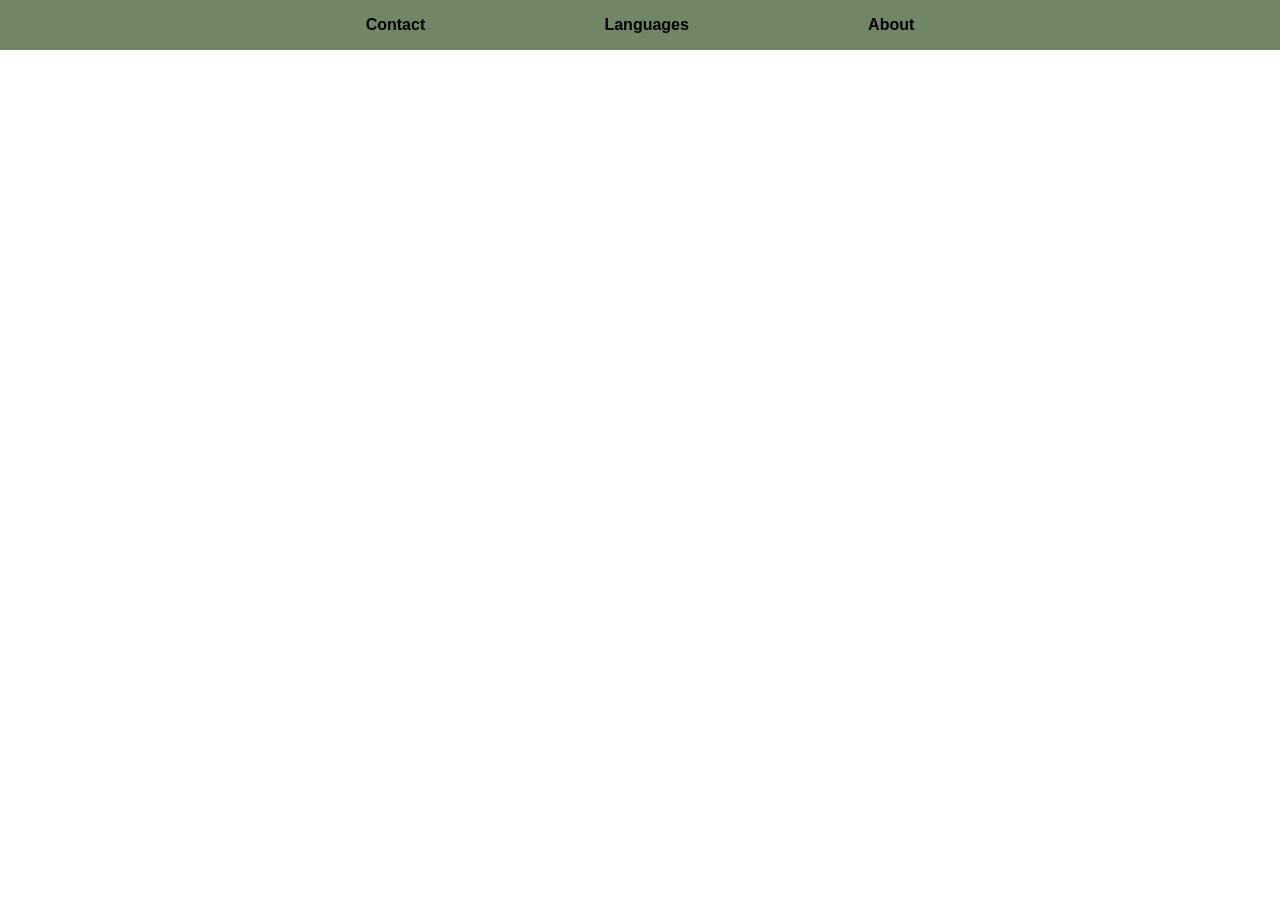
==== index.html @ e8eabbef "[Fix] index.html" ====
<!DOCTYPE html>
<html lang="en">
<head>
    <meta charset="UTF-8">
    <meta name="viewport" content="width=device-width, initial-scale=1.0">
    <link rel="stylesheet" href="./src/css/libraries/langpalettes/langpalettes.css">
    <link rel="stylesheet" href="./src/css/libraries/fastdecor/fastdecor.css">
    <link rel="stylesheet" href="./src/css/standard.css">
    <title>Lang XSNG</title>
</head>
<body>
    <header class=" green c1">
        <nav style="display: flex;" class="center">
            <p class="offset h7 roboto"><a href="#"><b>Contact</b></a></p>
            <p class="offset h7 roboto"><a href="./html/general/languages.html"><b>Languages</b></a></p>
            <p class="offset h7 roboto"><a href="#"><b>About</b></a></p>
        </nav>
    </header>
</body>
</html>
---- src/css/libraries/langpalettes/langpalettes.css ----
/*GREEN BACKGROUND COLOR*/
.green.c0{
    background-color: #677761;
}
.green.c1{
    background-color: #718667;
}
.green.c2{
    background-color: #7B956D;
}
.green.c3{
    background-color: #84A472;
}
.green.c4{
    background-color: #8EB478;
}
.green.c5{
    background-color: #98C37D;
}
.green.c6{
    background-color: #A2D283;
}
.green.c7{
    background-color: #ABE188;
}
/*GREEN TEXT COLOR*/
.text-green.c0{
    color: #677761;
}
.text-green.c1{
    color: #718667;
}
.text-green.c2{
    color: #7B956D;
} 
.text-green.c3{
    color: #84A472;
}
.text-green.c4{
    color: #8EB478;
}
.text-green.c5{
    color: #98C37D;
}
.text-green.c6{
    color: #A2D283;
}
.text-green.c7{
    color: #ABE188;
}
/*RED BACKGROUND COLOR*/
.red.c0{
    background-color: #5E0013;
}
.red.c1{
    background-color: #6B0117;
}
.red.c2{
    background-color: #78021A;
}
.red.c3{
    background-color: #920320;
}
.red.c4{
    background-color: #AE0325;
}
.red.c5{
    background-color: #C9022A;
}
.red.c6{
    background-color: #E4012F;
}
.red.c7{
    background-color: #FF0033;
}
/*RED TEXT COLOR*/
.text-red.c0{
    color: #5E0013;
}
.text-red.c1{
    color: #6B0117;
}
.text-red.c2{
    color: #78021A;
}
.text-red.c3{
    color: #920320;
}
.text-red.c4{
    color: #AE0325;
}
.text-red.c5{
    color: #C9022A;
}
.text-red.c6{
    color: #E4012F;
}
.text-red.c7{
    color: #FF0033;
}
---- src/css/libraries/fastdecor/fastdecor.css ----
.center{
    width: fit-content;
    margin-left: auto;
    margin-right: auto;
}
/*VERTICAL OFFSET*/
.offset.v1{
    margin-left: 1vw;
    margin-right: 1vw;
}
.offset.v2{
    margin-left: 2vw;
    margin-right: 2vw;
}
.offset.v3{
    margin-left: 3vw;
    margin-right: 3vw;
}
.offset.v4{
    margin-left: 4vw;
    margin-right: 4vw;
}
.offset.v5{
    margin-left: 5vw;
    margin-right: 5vw;
}
.offset.v6{
    margin-left: 6vw;
    margin-right: 6vw;
}
.offset.v7{
    margin-left: 7vw;
    margin-right: 7vw;
}
.offset.v8{
    margin-left: 8vw;
    margin-right: 8vw;
}
.offset.v9{
    margin-left: 9vw;
    margin-right: 9vw;
}
.offset.v10{
    margin-left: 10vw;
    margin-right: 10vw;
}
/*HORIZONTAL OFFSET*/
.offset.h1{
    margin-left: 1vw;
    margin-right: 1vw;
}
.offset.h2{
    margin-left: 2vw;
    margin-right: 2vw;
}
.offset.h3{
    margin-left: 3vw;
    margin-right: 3vw;
}
.offset.h4{
    margin-left: 4vw;
    margin-right: 4vw;
}
.offset.h5{
    margin-left: 5vw;
    margin-right: 5vw;
}
.offset.h6{
    margin-left: 6vw;
    margin-right: 6vw;
}
.offset.h7{
    margin-left: 7vw;
    margin-right: 7vw;
}
.offset.h8{
    margin-left: 8vw;
    margin-right: 8vw;
}
.offset.h9{
    margin-left: 9vw;
    margin-right: 9vw;
}
.offset.h10{
    margin-left: 10vw;
    margin-right: 10vw;
}

/*.clickable:hover{
    
}*/
---- src/css/standard.css ----
body{
    margin: 0;
}

a{
    text-decoration: none;
    color: #000;
}

a.roboto, h4.roboto, h5.roboto, h6.roboto, p.roboto, i.roboto, td.roboto{
    font-family: "DM Sans", sans-serif;
    font-optical-sizing: auto;
    font-weight: 300;
}

h1.roboto, h2.roboto, h3.roboto {
    font-family: "DM Sans", sans-serif;
    font-optical-sizing: auto;
    font-weight: 500;
}

b.roboto{
    font-family: "DM Sans", sans-serif;
    font-optical-sizing: auto;
    font-weight: 700;
}
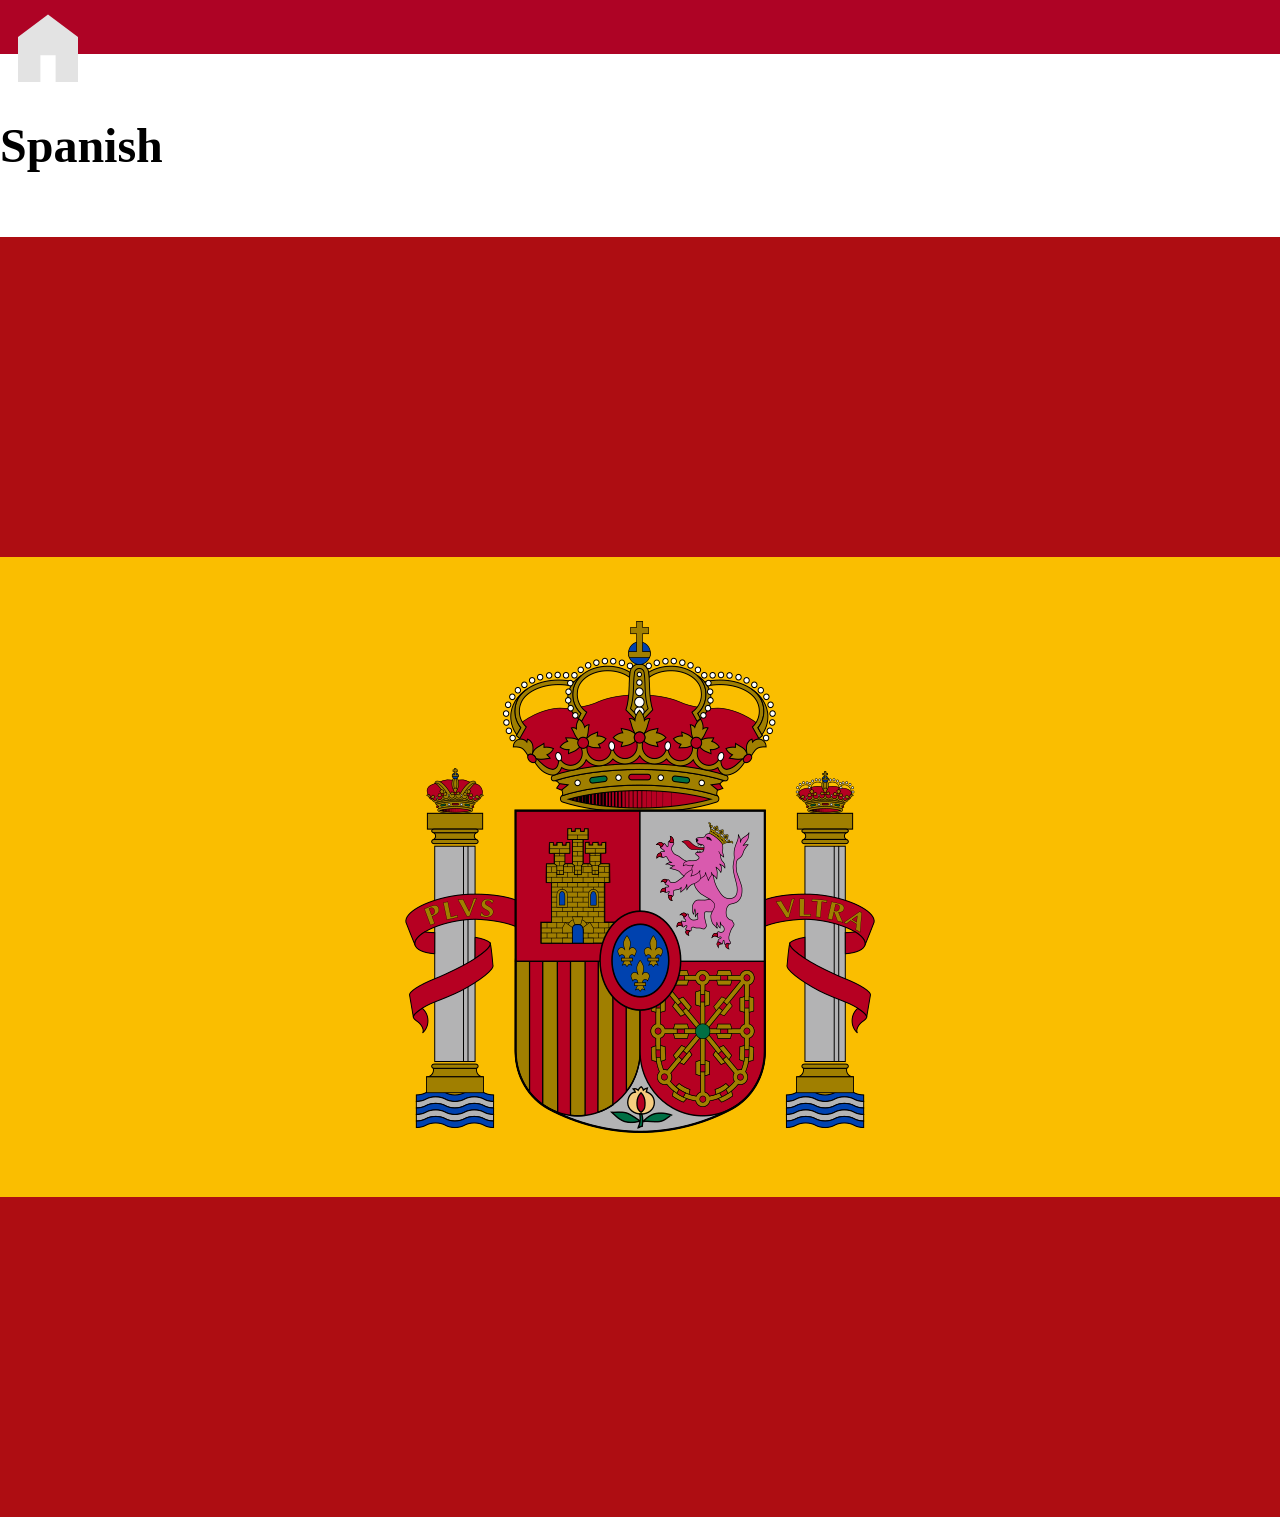
==== commit e1d1cf71: "0.1.0" ====
--- a/index.html
+++ b/index.html
@@ -3,18 +3,24 @@
 <head>
     <meta charset="UTF-8">
     <meta name="viewport" content="width=device-width, initial-scale=1.0">
-    <link rel="stylesheet" href="./src/css/libraries/langpalettes/langpalettes.css">
-    <link rel="stylesheet" href="./src/css/libraries/fastdecor/fastdecor.css">
-    <link rel="stylesheet" href="./src/css/standard.css">
+    <link rel="stylesheet" href="./src/styles/libraries/langpalettes/langpalettes.css">
+    <link rel="stylesheet" href="./src/styles/libraries/fastdecor/fastdecor.css">
+    <link rel="stylesheet" href="./src/styles/standard.css">
+    <link rel="stylesheet" href="/src/styles/index.css">
     <title>Lang XSNG</title>
 </head>
 <body>
-    <header class=" green c1">
-        <nav style="display: flex;" class="center">
-            <p class="offset h7 roboto"><a href="#"><b>Contact</b></a></p>
-            <p class="offset h7 roboto"><a href="./html/general/languages.html"><b>Languages</b></a></p>
-            <p class="offset h7 roboto"><a href="#"><b>About</b></a></p>
+    <header style="height: 6vh" class="red c4">
+        <nav class="center">
+            <img class="unselectable" onclick="GoHome()" width="96px" src="assets/images/icons/home_icon.svg" alt="Home">
         </nav>
     </header>
+    <main>
+        <div id="feed">
+
+        </div>
+    </main>
+
+    <script src="./assets/scripts/feed.js"></script>
 </body>
 </html>
--- a/src/styles/libraries/langpalettes/langpalettes.css
+++ b/src/styles/libraries/langpalettes/langpalettes.css
@@ -0,0 +1,100 @@
+/*GREEN BACKGROUND COLOR*/
+.green.c0{
+    background-color: #677761;
+}
+.green.c1{
+    background-color: #718667;
+}
+.green.c2{
+    background-color: #7B956D;
+}
+.green.c3{
+    background-color: #84A472;
+}
+.green.c4{
+    background-color: #8EB478;
+}
+.green.c5{
+    background-color: #98C37D;
+}
+.green.c6{
+    background-color: #A2D283;
+}
+.green.c7{
+    background-color: #ABE188;
+}
+/*GREEN TEXT COLOR*/
+.text-green.c0{
+    color: #677761;
+}
+.text-green.c1{
+    color: #718667;
+}
+.text-green.c2{
+    color: #7B956D;
+} 
+.text-green.c3{
+    color: #84A472;
+}
+.text-green.c4{
+    color: #8EB478;
+}
+.text-green.c5{
+    color: #98C37D;
+}
+.text-green.c6{
+    color: #A2D283;
+}
+.text-green.c7{
+    color: #ABE188;
+}
+/*RED BACKGROUND COLOR*/
+.red.c0{
+    background-color: #5E0013;
+}
+.red.c1{
+    background-color: #6B0117;
+}
+.red.c2{
+    background-color: #78021A;
+}
+.red.c3{
+    background-color: #920320;
+}
+.red.c4{
+    background-color: #AE0325;
+}
+.red.c5{
+    background-color: #C9022A;
+}
+.red.c6{
+    background-color: #E4012F;
+}
+.red.c7{
+    background-color: #FF0033;
+}
+/*RED TEXT COLOR*/
+.text-red.c0{
+    color: #5E0013;
+}
+.text-red.c1{
+    color: #6B0117;
+}
+.text-red.c2{
+    color: #78021A;
+}
+.text-red.c3{
+    color: #920320;
+}
+.text-red.c4{
+    color: #AE0325;
+}
+.text-red.c5{
+    color: #C9022A;
+}
+.text-red.c6{
+    color: #E4012F;
+}
+.text-red.c7{
+    color: #FF0033;
+}
--- a/src/styles/libraries/fastdecor/fastdecor.css
+++ b/src/styles/libraries/fastdecor/fastdecor.css
@@ -0,0 +1,100 @@
+@media only screen and (max-width: 720px)
+{
+    .center{
+        display: flex;
+        justify-content: center;
+        align-items: center;
+        margin: 0;
+    }
+    /*VERTICAL OFFSET*/
+    .offset.v1{
+        margin-left: 1vw;
+        margin-right: 1vw;
+    }
+    .offset.v2{
+        margin-left: 2vw;
+        margin-right: 2vw;
+    }
+    .offset.v3{
+        margin-left: 3vw;
+        margin-right: 3vw;
+    }
+    .offset.v4{
+        margin-left: 4vw;
+        margin-right: 4vw;
+    }
+    .offset.v5{
+        margin-left: 5vw;
+        margin-right: 5vw;
+    }
+    .offset.v6{
+        margin-left: 6vw;
+        margin-right: 6vw;
+    }
+    .offset.v7{
+        margin-left: 7vw;
+        margin-right: 7vw;
+    }
+    .offset.v8{
+        margin-left: 8vw;
+        margin-right: 8vw;
+    }
+    .offset.v9{
+        margin-left: 9vw;
+        margin-right: 9vw;
+    }
+    .offset.v10{
+        margin-left: 10vw;
+        margin-right: 10vw;
+    }
+    /*HORIZONTAL OFFSET*/
+    .offset.h1{
+        margin-left: 1vw;
+        margin-right: 1vw;
+    }
+    .offset.h2{
+        margin-left: 2vw;
+        margin-right: 2vw;
+    }
+    .offset.h3{
+        margin-left: 3vw;
+        margin-right: 3vw;
+    }
+    .offset.h4{
+        margin-left: 4vw;
+        margin-right: 4vw;
+    }
+    .offset.h5{
+        margin-left: 5vw;
+        margin-right: 5vw;
+    }
+    .offset.h6{
+        margin-left: 6vw;
+        margin-right: 6vw;
+    }
+    .offset.h7{
+        margin-left: 7vw;
+        margin-right: 7vw;
+    }
+    .offset.h8{
+        margin-left: 8vw;
+        margin-right: 8vw;
+    }
+    .offset.h9{
+        margin-left: 9vw;
+        margin-right: 9vw;
+    }
+    .offset.h10{
+        margin-left: 10vw;
+        margin-right: 10vw;
+    }
+}
+
+.unselectable {
+    -webkit-user-select: none;
+    -webkit-touch-callout: none;
+    -moz-user-select: none;
+    -ms-user-select: none;
+    user-select: none;
+    color: #cc0000;
+}
--- a/src/styles/standard.css
+++ b/src/styles/standard.css
@@ -0,0 +1,39 @@
+body{
+    margin: 0;
+}
+
+a{
+    text-decoration: none;
+    color: #000;
+}
+
+a.roboto, h4.roboto, h5.roboto, h6.roboto, p.roboto, i.roboto, td.roboto, li.roboto{
+    font-family: "DM Sans", sans-serif;
+    font-optical-sizing: auto;
+    font-weight: 300;
+}
+
+h1.roboto, h2.roboto, h3.roboto {
+    font-family: "DM Sans", sans-serif;
+    font-optical-sizing: auto;
+    font-weight: 500;
+}
+
+b.roboto{
+    font-family: "DM Sans", sans-serif;
+    font-optical-sizing: auto;
+    font-weight: 700;
+}
+
+h1{
+    font-size: 96px;
+}
+h2{
+    font-size: 72px;
+}
+h3{
+    font-size: 56px;
+}
+h4{
+    font-size: 48px;
+}
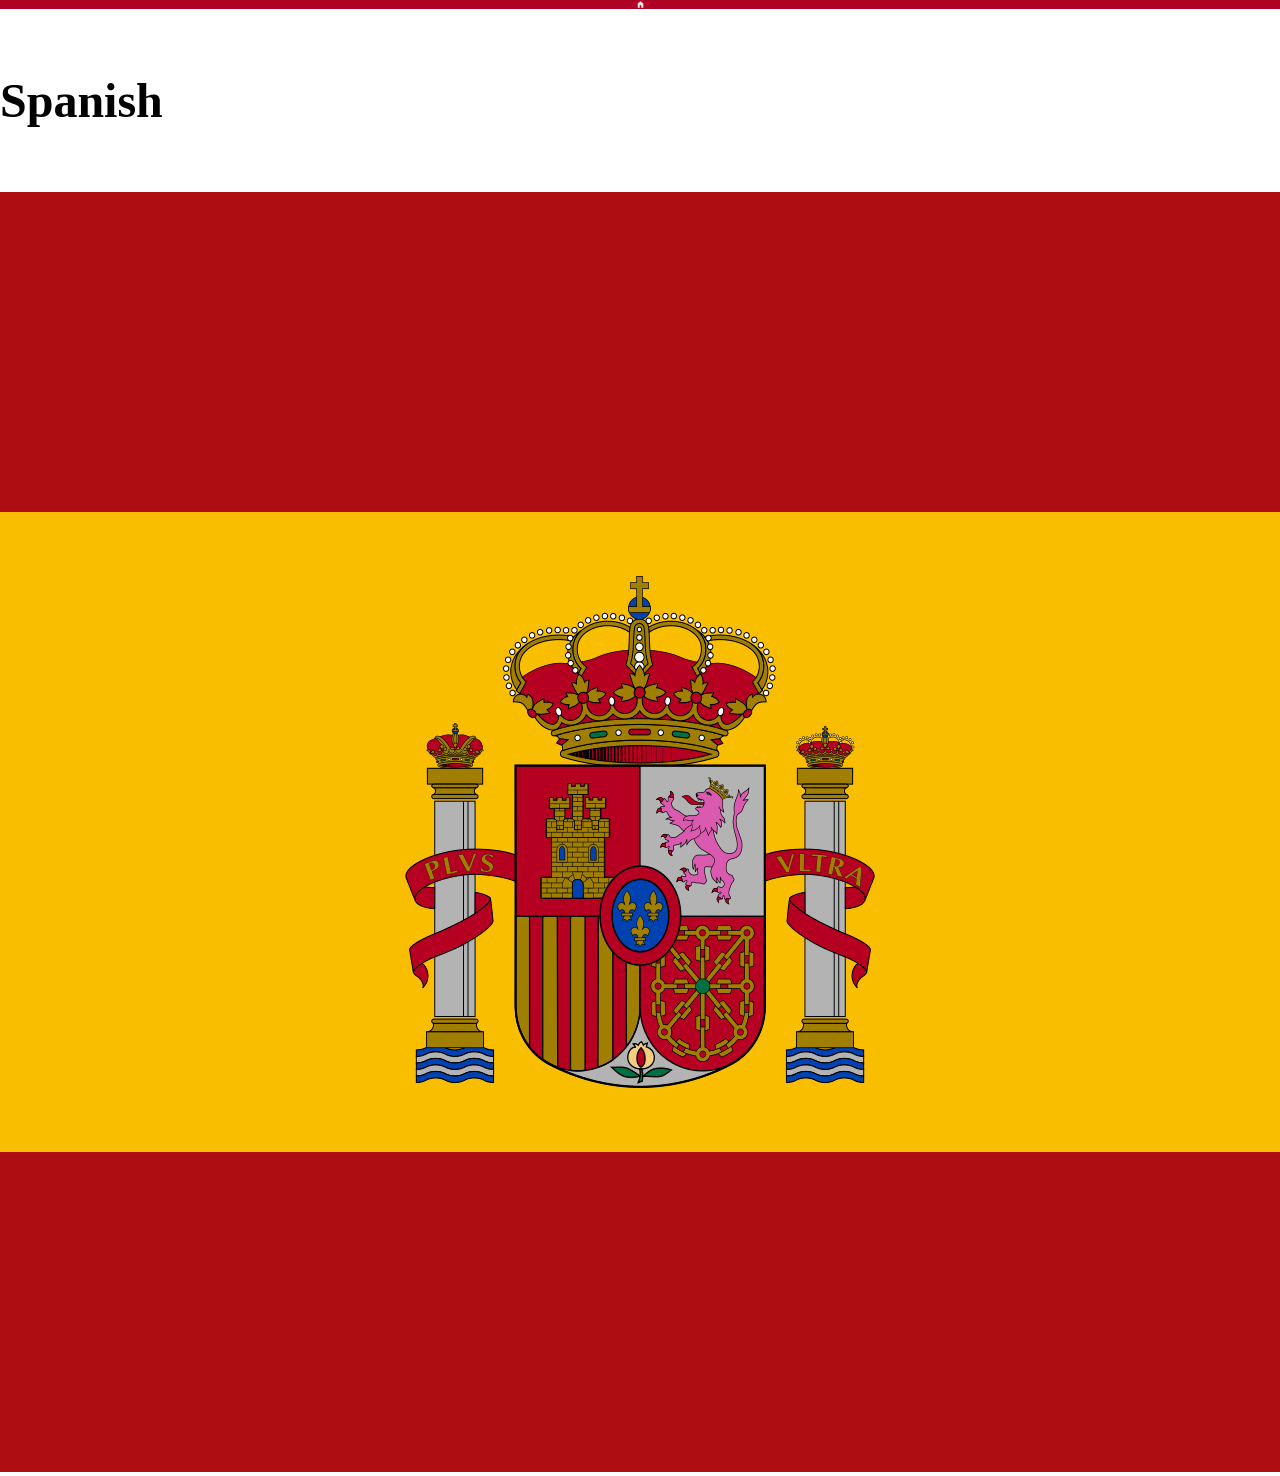
==== commit 4c25b329: "0.1.2" ====
--- a/index.html
+++ b/index.html
@@ -10,9 +10,9 @@
     <title>Lang XSNG</title>
 </head>
 <body>
-    <header style="height: 6vh" class="red c4">
+    <header class="red c4">
         <nav class="center">
-            <img class="unselectable" onclick="GoHome()" width="96px" src="assets/images/icons/home_icon.svg" alt="Home">
+            <img class="unselectable icon" onclick="GoHome()" width="9vh" src="assets/images/icons/home_icon.svg" alt="Home">
         </nav>
     </header>
     <main>
--- a/src/styles/libraries/fastdecor/fastdecor.css
+++ b/src/styles/libraries/fastdecor/fastdecor.css
@@ -1,93 +1,91 @@
-@media only screen and (max-width: 720px)
-{
-    .center{
+.center{
         display: flex;
         justify-content: center;
         align-items: center;
         margin: 0;
-    }
-    /*VERTICAL OFFSET*/
-    .offset.v1{
-        margin-left: 1vw;
-        margin-right: 1vw;
-    }
-    .offset.v2{
-        margin-left: 2vw;
-        margin-right: 2vw;
-    }
-    .offset.v3{
-        margin-left: 3vw;
-        margin-right: 3vw;
-    }
-    .offset.v4{
-        margin-left: 4vw;
-        margin-right: 4vw;
-    }
-    .offset.v5{
-        margin-left: 5vw;
-        margin-right: 5vw;
-    }
-    .offset.v6{
-        margin-left: 6vw;
-        margin-right: 6vw;
-    }
-    .offset.v7{
-        margin-left: 7vw;
-        margin-right: 7vw;
-    }
-    .offset.v8{
-        margin-left: 8vw;
-        margin-right: 8vw;
-    }
-    .offset.v9{
-        margin-left: 9vw;
-        margin-right: 9vw;
-    }
-    .offset.v10{
-        margin-left: 10vw;
-        margin-right: 10vw;
-    }
-    /*HORIZONTAL OFFSET*/
-    .offset.h1{
-        margin-left: 1vw;
-        margin-right: 1vw;
-    }
-    .offset.h2{
-        margin-left: 2vw;
-        margin-right: 2vw;
-    }
-    .offset.h3{
-        margin-left: 3vw;
-        margin-right: 3vw;
-    }
-    .offset.h4{
-        margin-left: 4vw;
-        margin-right: 4vw;
-    }
-    .offset.h5{
-        margin-left: 5vw;
-        margin-right: 5vw;
-    }
-    .offset.h6{
-        margin-left: 6vw;
-        margin-right: 6vw;
-    }
-    .offset.h7{
-        margin-left: 7vw;
-        margin-right: 7vw;
-    }
-    .offset.h8{
-        margin-left: 8vw;
-        margin-right: 8vw;
-    }
-    .offset.h9{
-        margin-left: 9vw;
-        margin-right: 9vw;
-    }
-    .offset.h10{
-        margin-left: 10vw;
-        margin-right: 10vw;
-    }
+}
+
+/*VERTICAL OFFSET*/
+.offset.v1{
+    margin-left: 1vw;
+    margin-right: 1vw;
+}
+.offset.v2{
+    margin-left: 2vw;
+    margin-right: 2vw;
+}
+.offset.v3{
+    margin-left: 3vw;
+    margin-right: 3vw;
+}
+.offset.v4{
+    margin-left: 4vw;
+    margin-right: 4vw;
+}
+.offset.v5{
+    margin-left: 5vw;
+    margin-right: 5vw;
+}
+.offset.v6{
+    margin-left: 6vw;
+    margin-right: 6vw;
+}
+.offset.v7{
+    margin-left: 7vw;
+    margin-right: 7vw;
+}
+.offset.v8{
+    margin-left: 8vw;
+    margin-right: 8vw;
+}
+.offset.v9{
+    margin-left: 9vw;
+    margin-right: 9vw;
+}
+.offset.v10{
+    margin-left: 10vw;
+    margin-right: 10vw;
+}
+/*HORIZONTAL OFFSET*/
+.offset.h1{
+    margin-left: 1vw;
+    margin-right: 1vw;
+}
+.offset.h2{
+    margin-left: 2vw;
+    margin-right: 2vw;
+}
+.offset.h3{
+    margin-left: 3vw;
+    margin-right: 3vw;
+}
+.offset.h4{
+    margin-left: 4vw;
+    margin-right: 4vw;
+}
+.offset.h5{
+    margin-left: 5vw;
+    margin-right: 5vw;
+}
+.offset.h6{
+    margin-left: 6vw;
+    margin-right: 6vw;
+}
+.offset.h7{
+    margin-left: 7vw;
+    margin-right: 7vw;
+}
+.offset.h8{
+    margin-left: 8vw;
+    margin-right: 8vw;
+}
+.offset.h9{
+    margin-left: 9vw;
+    margin-right: 9vw;
+}
+.offset.h10{
+    margin-left: 10vw;
+    margin-right: 10vw;
 }
 
 .unselectable {
--- a/src/styles/index.css
+++ b/src/styles/index.css
@@ -0,0 +1,12 @@
+@media only screen and (max-width: 1080px)
+{
+    
+}
+
+@media only screen and (min-height: 2160px)
+{
+    header
+    {
+        height: 12vh;
+    }
+}
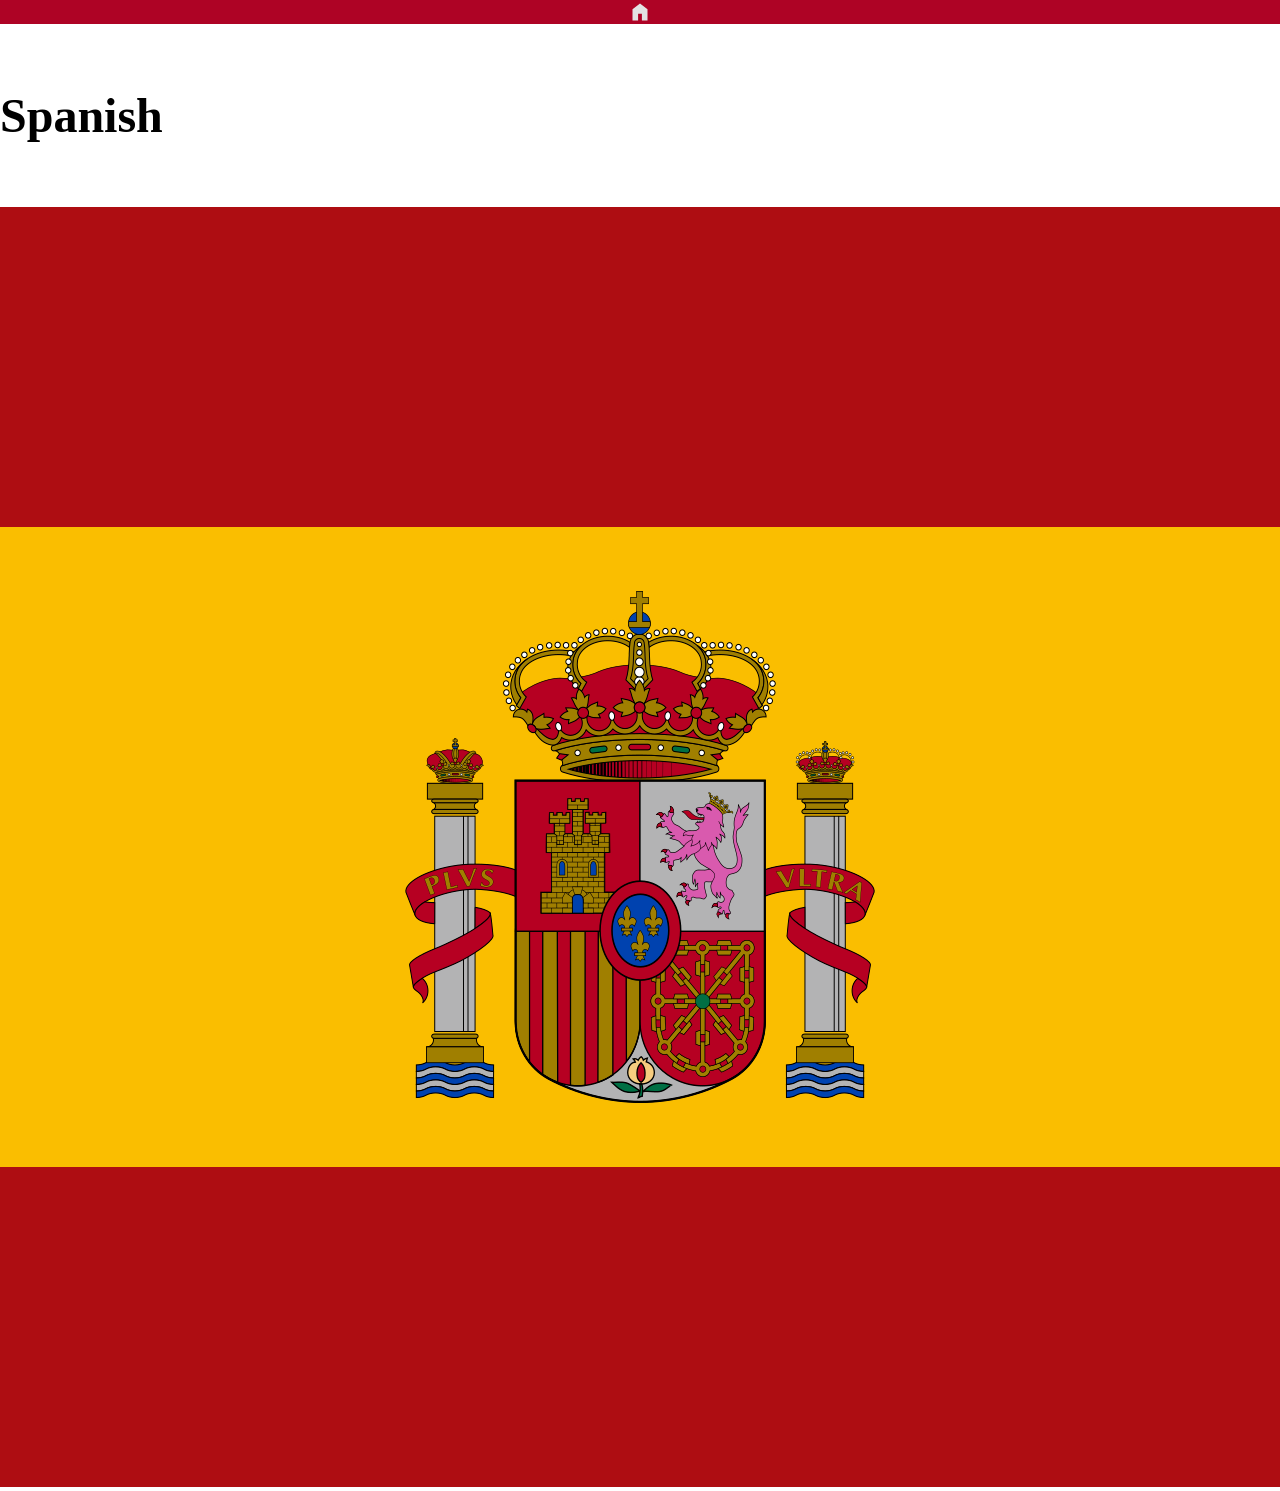
==== commit b987e591: "0.1.3" ====
--- a/index.html
+++ b/index.html
@@ -12,7 +12,7 @@
 <body>
     <header class="red c4">
         <nav class="center">
-            <img class="unselectable icon" onclick="GoHome()" width="9vh" src="assets/images/icons/home_icon.svg" alt="Home">
+            <img class="unselectable icon" onclick="GoHome()" src="assets/images/icons/home_icon.svg" alt="Home">
         </nav>
     </header>
     <main>
--- a/src/styles/index.css
+++ b/src/styles/index.css
@@ -5,8 +5,16 @@
 
 @media only screen and (min-height: 2160px)
 {
-    header
+    header{
+        height: 9vh;
+    }
+
+    .icon
     {
-        height: 12vh;
+        width: 9vh;
     }
-}
+
+    .block img{
+        width: 4vh;
+    }
+}
